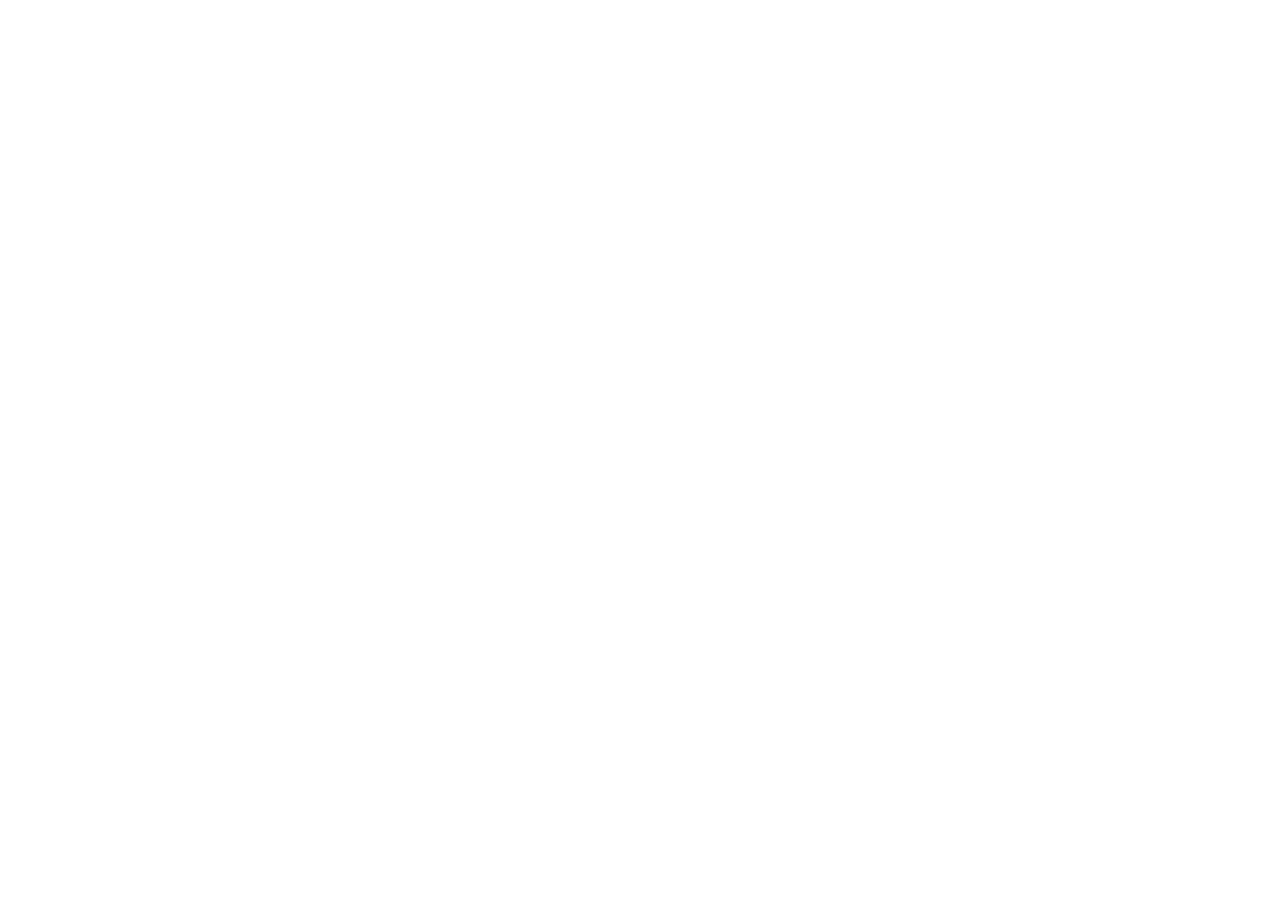
==== learn js/index.html @ e86b4c98 "different constructors" ====
<!DOCTYPE html>
<html lang="en">
<head>
    <meta charset="UTF-8">
    <meta name="viewport" content="width=device-width, initial-scale=1.0">
    <title>function constructor</title>
    <script src = 'script.js'></script>
</head>
<body>
    
</body>
</html>
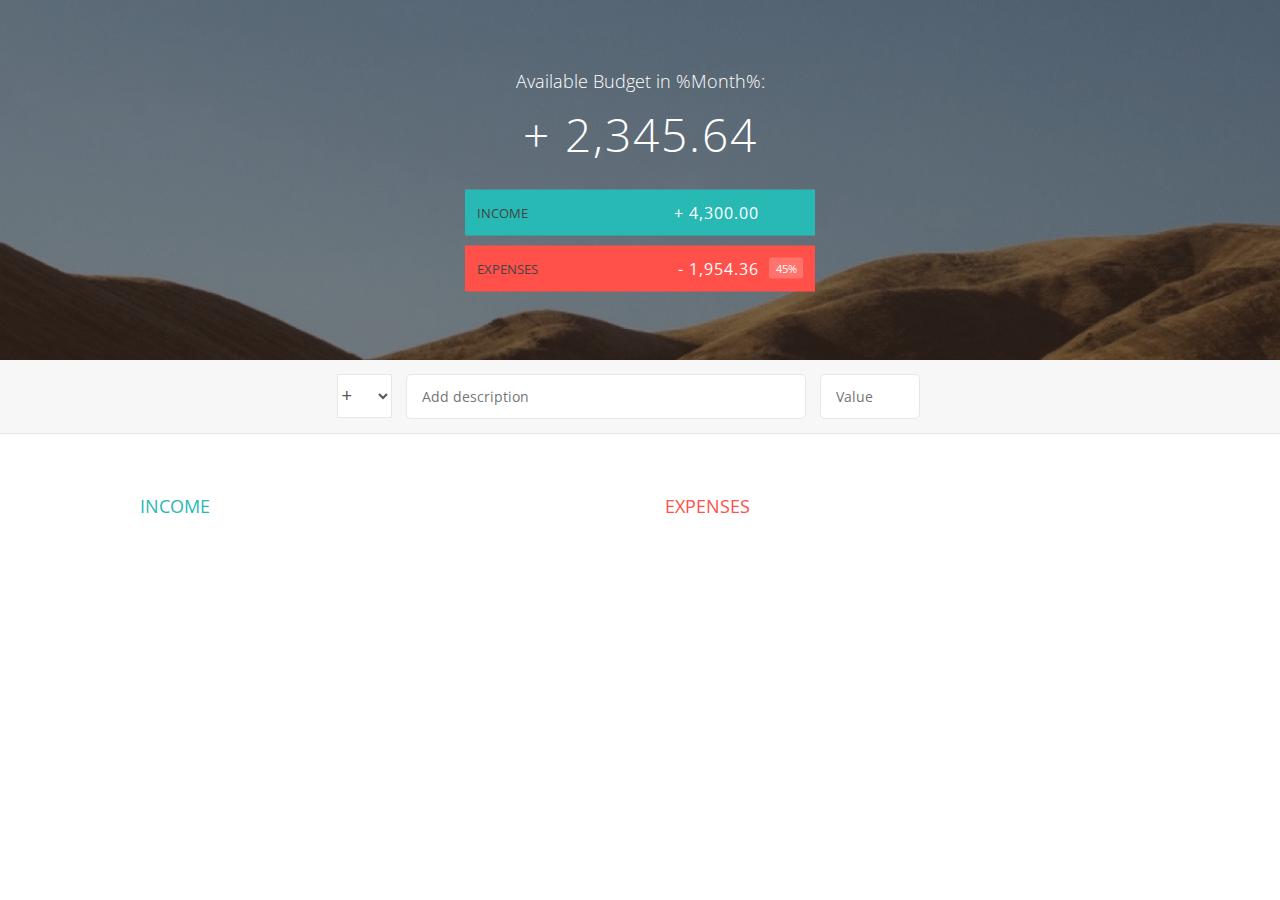
==== commit 98364998: "added no event listeners" ====
--- a/learn js/index.html
+++ b/learn js/index.html
@@ -1,12 +1,123 @@
 <!DOCTYPE html>
 <html lang="en">
-<head>
-    <meta charset="UTF-8">
-    <meta name="viewport" content="width=device-width, initial-scale=1.0">
-    <title>function constructor</title>
-    <script src = 'script.js'></script>
-</head>
-<body>
-    
-</body>
+    <head>
+        <meta charset="UTF-8">
+        <link href="https://fonts.googleapis.com/css?family=Open+Sans:100,300,400,600" rel="stylesheet" type="text/css">
+        <link href="http://code.ionicframework.com/ionicons/2.0.1/css/ionicons.min.css" rel="stylesheet" type="text/css">
+        <link type="text/css" rel="stylesheet" href="style.css">
+        <title>Budgety</title>
+    </head>
+    <body>
+        
+        <div class="top">
+            <div class="budget">
+                <div class="budget__title">
+                    Available Budget in <span class="budget__title--month">%Month%</span>:
+                </div>
+                
+                <div class="budget__value">+ 2,345.64</div>
+                
+                <div class="budget__income clearfix">
+                    <div class="budget__income--text">Income</div>
+                    <div class="right">
+                        <div class="budget__income--value">+ 4,300.00</div>
+                        <div class="budget__income--percentage">&nbsp;</div>
+                    </div>
+                </div>
+                
+                <div class="budget__expenses clearfix">
+                    <div class="budget__expenses--text">Expenses</div>
+                    <div class="right clearfix">
+                        <div class="budget__expenses--value">- 1,954.36</div>
+                        <div class="budget__expenses--percentage">45%</div>
+                    </div>
+                </div>
+            </div>
+        </div>
+        
+        
+        
+        <div class="bottom">
+            <div class="add">
+                <div class="add__container">
+                    <select class="add__type">
+                        <option value="inc" selected>+</option>
+                        <option value="exp">-</option>
+                    </select>
+                    <input type="text" class="add__description" placeholder="Add description">
+                    <input type="number" class="add__value" placeholder="Value">
+                    <button class="add__btn"><i class="ion-ios-checkmark-outline"></i></button>
+                </div>
+            </div>
+            
+            <div class="container clearfix">
+                <div class="income">
+                    <h2 class="icome__title">Income</h2>
+                    
+                    <div class="income__list">
+                       
+                        <!--
+                        <div class="item clearfix" id="income-0">
+                            <div class="item__description">Salary</div>
+                            <div class="right clearfix">
+                                <div class="item__value">+ 2,100.00</div>
+                                <div class="item__delete">
+                                    <button class="item__delete--btn"><i class="ion-ios-close-outline"></i></button>
+                                </div>
+                            </div>
+                        </div>
+                        
+                        <div class="item clearfix" id="income-1">
+                            <div class="item__description">Sold car</div>
+                            <div class="right clearfix">
+                                <div class="item__value">+ 1,500.00</div>
+                                <div class="item__delete">
+                                    <button class="item__delete--btn"><i class="ion-ios-close-outline"></i></button>
+                                </div>
+                            </div>
+                        </div>
+                        -->
+                        
+                    </div>
+                </div>
+                
+                
+                
+                <div class="expenses">
+                    <h2 class="expenses__title">Expenses</h2>
+                    
+                    <div class="expenses__list">
+                       
+                        <!--
+                        <div class="item clearfix" id="expense-0">
+                            <div class="item__description">Apartment rent</div>
+                            <div class="right clearfix">
+                                <div class="item__value">- 900.00</div>
+                                <div class="item__percentage">21%</div>
+                                <div class="item__delete">
+                                    <button class="item__delete--btn"><i class="ion-ios-close-outline"></i></button>
+                                </div>
+                            </div>
+                        </div>
+                        <div class="item clearfix" id="expense-1">
+                            <div class="item__description">Grocery shopping</div>
+                            <div class="right clearfix">
+                                <div class="item__value">- 435.28</div>
+                                <div class="item__percentage">10%</div>
+                                <div class="item__delete">
+                                    <button class="item__delete--btn"><i class="ion-ios-close-outline"></i></button>
+                                </div>
+                            </div>
+                        </div>
+                        -->
+                        
+                    </div>
+                </div>
+            </div>
+            
+            
+        </div>
+        
+        <script src="app.js"></script>
+    </body>
 </html>--- a/learn js/style.css
+++ b/learn js/style.css
@@ -0,0 +1,277 @@
+/**********************************************
+*** GENERAL
+**********************************************/
+
+* {
+    margin: 0;
+    padding: 0;
+    box-sizing: border-box;
+}
+
+.clearfix::after {
+    content: "";
+    display: table;
+    clear: both;
+}
+
+body {
+    color: #555;
+    font-family: Open Sans;
+    font-size: 16px;
+    position: relative;
+    height: 100vh;
+    font-weight: 400;
+}
+
+.right { float: right; }
+.red { color: #FF5049 !important; }
+.red-focus:focus { border: 1px solid #FF5049 !important; }
+
+/**********************************************
+*** TOP PART
+**********************************************/
+
+.top {
+    height: 40vh;
+    background-image: linear-gradient(rgba(0, 0, 0, 0.35), rgba(0, 0, 0, 0.35)), url(back.png);
+    background-size: cover;
+    background-position: center;
+    position: relative;
+}
+
+.budget {
+    position: absolute;
+    width: 350px;
+    top: 50%;
+    left: 50%;
+    transform: translate(-50%, -50%);
+    color: #fff;
+}
+
+.budget__title {
+    font-size: 18px;
+    text-align: center;
+    margin-bottom: 10px;
+    font-weight: 300;
+}
+
+.budget__value {
+    font-weight: 300;
+    font-size: 46px;
+    text-align: center;
+    margin-bottom: 25px;
+    letter-spacing: 2px;
+}
+
+.budget__income,
+.budget__expenses {
+    padding: 12px;
+    text-transform: uppercase;
+}
+
+.budget__income {
+    margin-bottom: 10px;
+    background-color: #28B9B5;
+}
+
+.budget__expenses {
+    background-color: #FF5049;
+}
+
+.budget__income--text,
+.budget__expenses--text {
+    float: left;
+    font-size: 13px;
+    color: #444;
+    margin-top: 2px;
+}
+
+.budget__income--value,
+.budget__expenses--value {
+    letter-spacing: 1px;
+    float: left;
+}
+
+.budget__income--percentage,
+.budget__expenses--percentage {
+    float: left;
+    width: 34px;
+    font-size: 11px;
+    padding: 3px 0;
+    margin-left: 10px;
+}
+
+.budget__expenses--percentage {
+    background-color: rgba(255, 255, 255, 0.2);
+    text-align: center;
+    border-radius: 3px;
+}
+
+
+/**********************************************
+*** BOTTOM PART
+**********************************************/
+
+/***** FORM *****/
+.add {
+    padding: 14px;
+    border-bottom: 1px solid #e7e7e7;
+    background-color: #f7f7f7;
+}
+
+.add__container {
+    margin: 0 auto;
+    text-align: center;
+}
+
+.add__type {
+    width: 55px;
+    border: 1px solid #e7e7e7;
+    height: 44px;
+    font-size: 18px;
+    color: inherit;
+    background-color: #fff;
+    margin-right: 10px;
+    font-weight: 300;
+    transition: border 0.3s;
+}
+
+.add__description,
+.add__value {
+    border: 1px solid #e7e7e7;
+    background-color: #fff;
+    color: inherit;
+    font-family: inherit;
+    font-size: 14px;
+    padding: 12px 15px;
+    margin-right: 10px;
+    border-radius: 5px;
+    transition: border 0.3s;
+}
+
+.add__description { width: 400px;}
+.add__value { width: 100px;}
+
+.add__btn {
+    font-size: 35px;
+    background: none;
+    border: none;
+    color: #28B9B5;
+    cursor: pointer;
+    display: inline-block;
+    vertical-align: middle;
+    line-height: 1.1;
+    margin-left: 10px;
+}
+
+.add__btn:active { transform: translateY(2px); }
+
+.add__type:focus,
+.add__description:focus,
+.add__value:focus {
+    outline: none;
+    border: 1px solid #28B9B5;
+}
+
+.add__btn:focus { outline: none; }
+
+/***** LISTS *****/
+.container {
+    width: 1000px;
+    margin: 60px auto;
+}
+
+.income {
+    float: left;
+    width: 475px;
+    margin-right: 50px;
+}
+
+.expenses {
+    float: left;
+    width: 475px;
+}
+
+h2 {
+    text-transform: uppercase;
+    font-size: 18px;
+    font-weight: 400;
+    margin-bottom: 15px;
+}
+
+.icome__title { color: #28B9B5; }
+.expenses__title { color: #FF5049; }
+
+.item {
+    padding: 13px;
+    border-bottom: 1px solid #e7e7e7;
+}
+
+.item:first-child { border-top: 1px solid #e7e7e7; }
+.item:nth-child(even) { background-color: #f7f7f7; }
+
+.item__description {
+    float: left;
+}
+
+.item__value {
+    float: left;
+    transition: transform 0.3s;
+}
+
+.item__percentage {
+    float: left;
+    margin-left: 20px;
+    transition: transform 0.3s;
+    font-size: 11px;
+    background-color: #FFDAD9;
+    padding: 3px;
+    border-radius: 3px;
+    width: 32px;
+    text-align: center;
+}
+
+.income .item__value,
+.income .item__delete--btn {
+    color: #28B9B5;
+}
+
+.expenses .item__value,
+.expenses .item__percentage,
+.expenses .item__delete--btn {
+    color: #FF5049;
+}
+
+
+.item__delete {
+    float: left;
+}
+
+.item__delete--btn {
+    font-size: 22px;
+    background: none;
+    border: none;
+    cursor: pointer;
+    display: inline-block;
+    vertical-align: middle;
+    line-height: 1;
+    display: none;
+}
+
+.item__delete--btn:focus { outline: none; }
+.item__delete--btn:active { transform: translateY(2px); }
+
+.item:hover .item__delete--btn { display: block; }
+.item:hover .item__value { transform: translateX(-20px); }
+.item:hover .item__percentage { transform: translateX(-20px); }
+
+
+.unpaid {
+    background-color: #FFDAD9 !important;
+    cursor: pointer;
+    color: #FF5049;
+
+}
+
+.unpaid .item__percentage { box-shadow: 0 2px 6px 0 rgba(0, 0, 0, 0.1); }
+.unpaid:hover .item__description { font-weight: 900; }